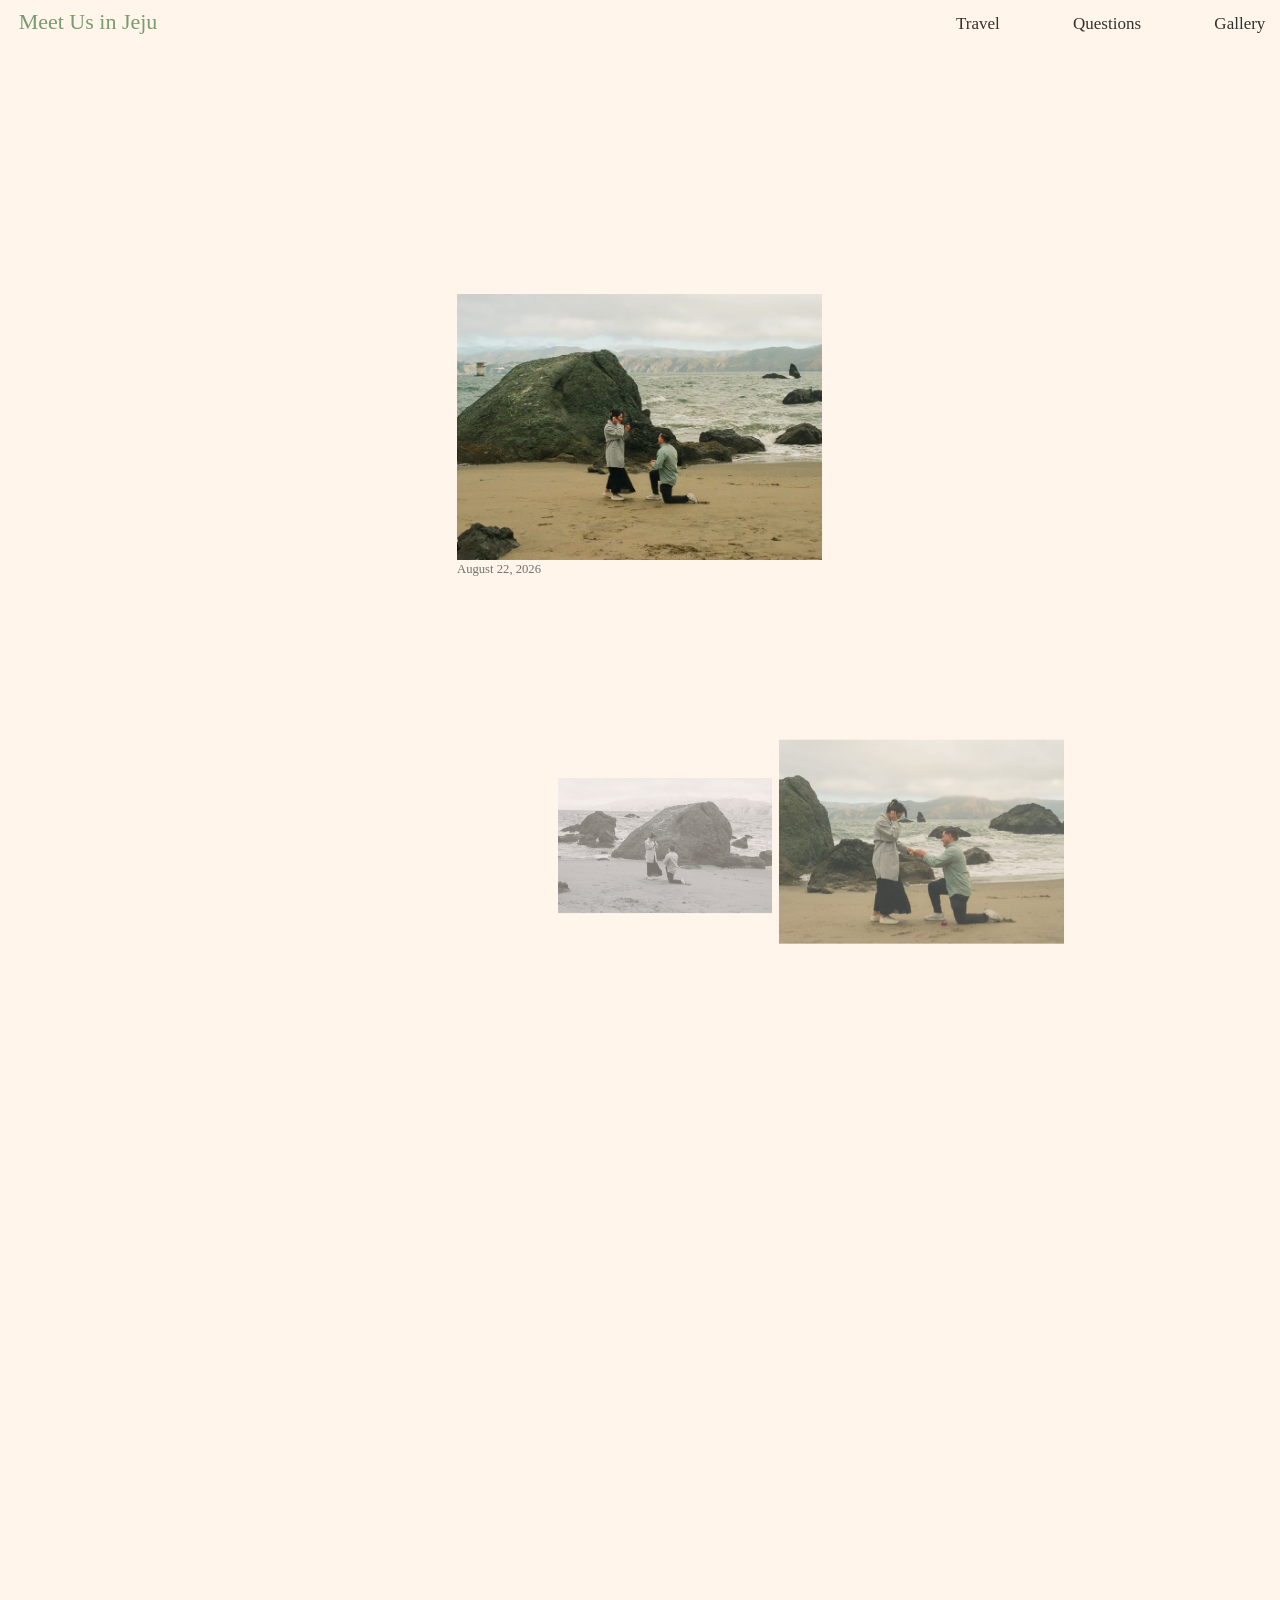
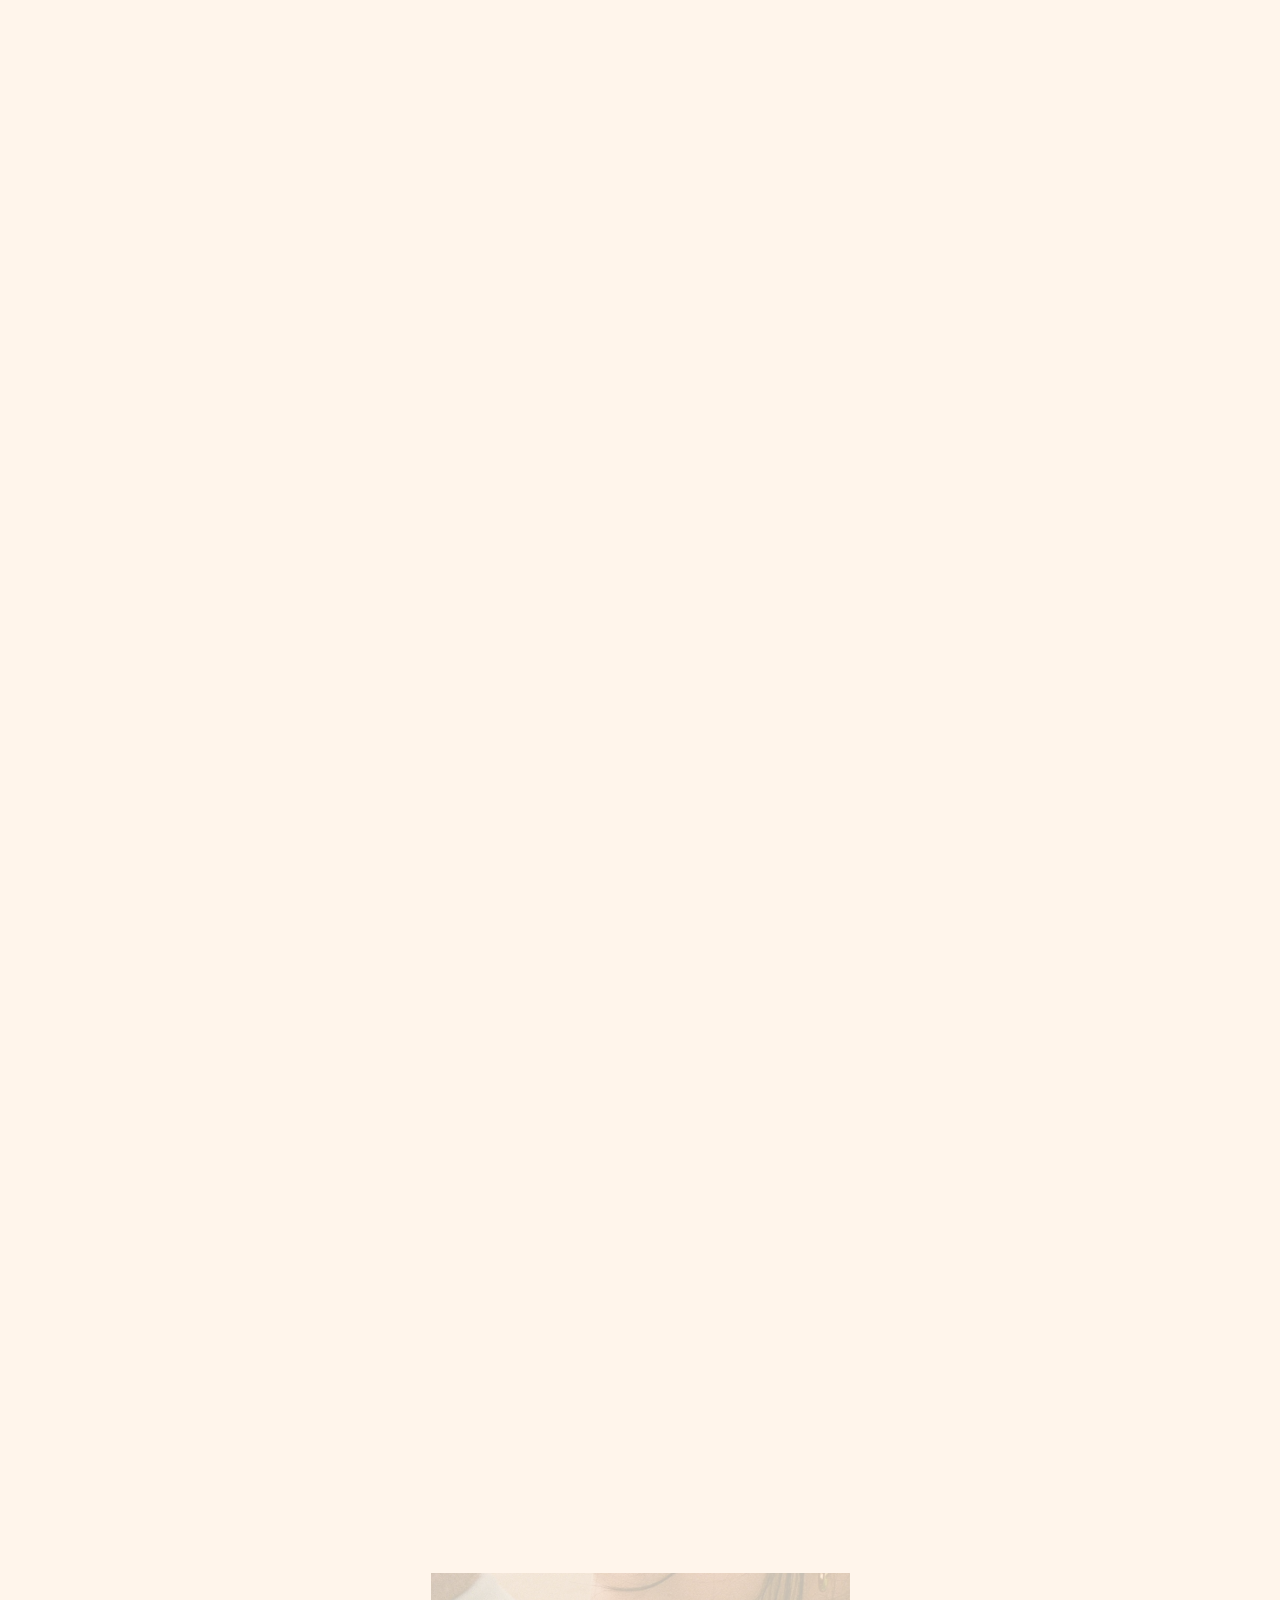
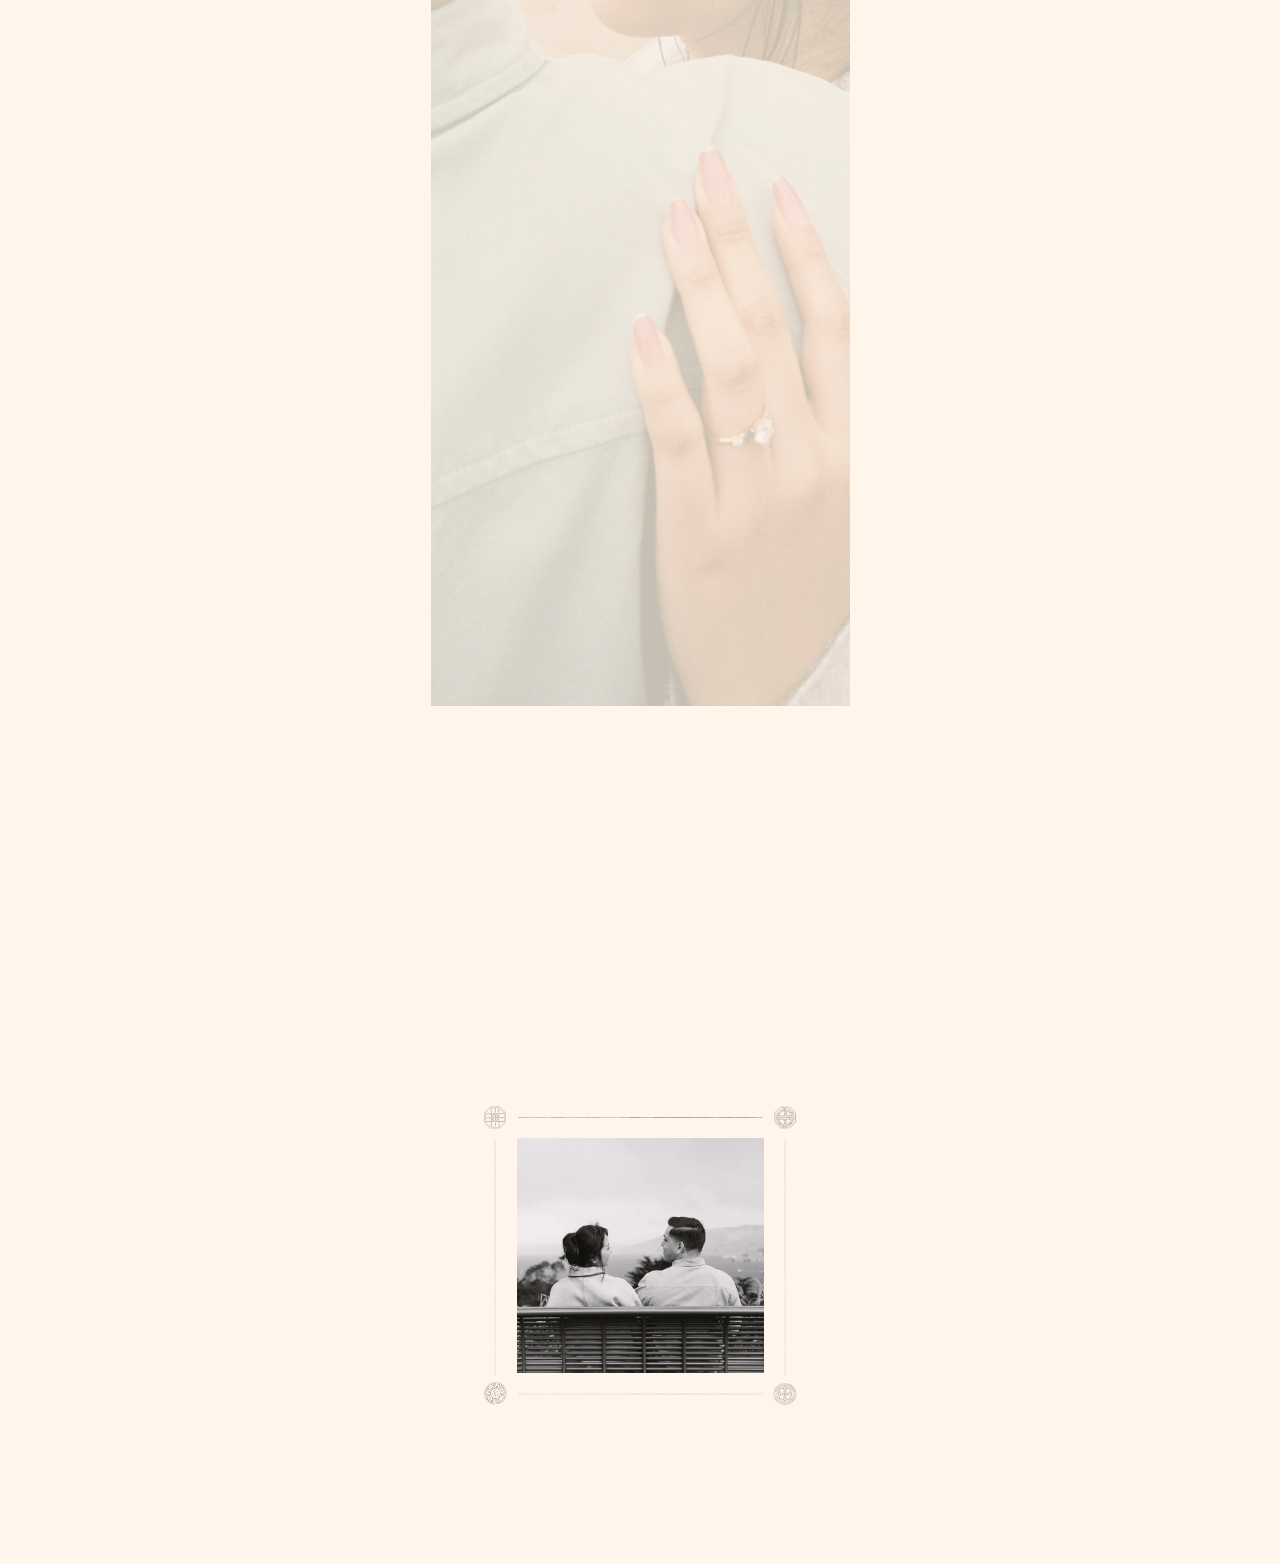
==== gallery.html @ 8a533169 "Fixes V1" ====
<!doctype html>
<html lang="en">
<head>
  <script>
    // On the live site, show clean addresses (/gallery, not /gallery.html). Links point at the
    // .html files so they also work when the site is opened locally; GitHub Pages serves
    // gallery.html at /gallery, so the clean address still works when refreshed or shared.
    if (/(^|\.)meetusinjeju\.com$/.test(location.hostname) && /\.html$/.test(location.pathname)) history.replaceState(null, "", location.pathname.replace(/(index)?\.html$/, "") + location.search + location.hash);
  </script>
  <!-- Google Tag Manager -->
  <script>(function(w,d,s,l,i){w[l]=w[l]||[];w[l].push({'gtm.start':
  new Date().getTime(),event:'gtm.js'});var f=d.getElementsByTagName(s)[0],
  j=d.createElement(s),dl=l!='dataLayer'?'&l='+l:'';j.async=true;j.src=
  'https://www.googletagmanager.com/gtm.js?id='+i+dl;f.parentNode.insertBefore(j,f);
  })(window,document,'script','dataLayer','GTM-PH9PH28T');</script>
  <!-- End Google Tag Manager -->
   <!-- Google tag (gtag.js) -->
  <script async src="https://www.googletagmanager.com/gtag/js?id=G-FG5FZVZ4KW"></script>
  <script>
    window.dataLayer = window.dataLayer || [];
    function gtag(){dataLayer.push(arguments);}
    gtag('js', new Date());

    gtag('config', 'G-FG5FZVZ4KW');
  </script>
  <meta charset="utf-8">
  <meta name="viewport" content="width=device-width, initial-scale=1, viewport-fit=cover">
  <title>Gallery · Meet Us in Jeju</title>
  <meta name="description" content="Engagement photos of Eden &amp; Luis.">
  <!-- Link previews (iMessage, KakaoTalk, WhatsApp...) show the closed card. -->
  <meta property="og:type" content="website">
  <meta property="og:site_name" content="Meet Us in Jeju">
  <meta property="og:title" content="Gallery · Meet Us in Jeju">
  <meta property="og:description" content="Engagement photos of Eden &amp; Luis.">
  <meta property="og:url" content="https://www.meetusinjeju.com/gallery">
  <meta property="og:image" content="https://www.meetusinjeju.com/assets/img/share.jpg">
  <meta property="og:image:width" content="1200">
  <meta property="og:image:height" content="630">
  <meta property="og:image:alt" content="A sage-green envelope tied with a cream ribbon and a gold knot">
  <meta name="twitter:card" content="summary_large_image">
  <link rel="icon" href="assets/img/favicon.png" type="image/png">
  <link rel="apple-touch-icon" href="assets/img/apple-touch-icon.png">
  <link rel="preconnect" href="https://use.typekit.net" crossorigin>
  <link rel="preconnect" href="https://p.typekit.net" crossorigin>
  <link rel="stylesheet" href="https://use.typekit.net/roz4huw.css">
  <link rel="stylesheet" href="css/style.css">
  <script>document.documentElement.classList.add("js");</script>
  <script src="js/main.js" defer></script>
</head>
<body class="page-gallery">
  <!-- Google Tag Manager (noscript) -->
  <noscript><iframe src="https://www.googletagmanager.com/ns.html?id=GTM-PH9PH28T"
  height="0" width="0" style="display:none;visibility:hidden"></iframe></noscript>
  <!-- End Google Tag Manager (noscript) -->
  <header class="site-header">
    <a class="site-header__logo" href="index.html">Meet Us in Jeju</a>
    <nav aria-label="Main">
      <ul class="site-nav">
        <li><a href="travel.html">Travel</a></li>
        <li><a href="questions.html">Questions</a></li>
        <li><a href="gallery.html" aria-current="page">Gallery</a></li>
      </ul>
    </nav>
  </header>

  <main>
    <h1 class="visually-hidden">Gallery</h1>
    <ul class="gallery">
      <li class="gallery__item" style="--dx:686;--dy:376;--dw:548;--mx:319;--my:255;--mw:443">
        <a class="gallery__button" href="assets/photos/engagement-58-1600.webp"><img src="assets/photos/engagement-58-800.webp" srcset="assets/photos/engagement-58-800.webp 800w, assets/photos/engagement-58-1600.webp 1600w" sizes="(max-width: 900px) 42vw, 29vw" width="800" height="583" alt="Luis on one knee proposing to Eden on the beach beside a large rock" fetchpriority="high" decoding="async"></a>
        <p class="gallery__caption">August 22, 2026</p>
      </li>
      <li class="gallery__item" style="--dx:1168;--dy:1035;--dw:427;--mx:715;--my:788;--mw:346">
        <a class="gallery__button" href="assets/photos/engagement-13-1600.webp"><img src="assets/photos/engagement-13-800.webp" srcset="assets/photos/engagement-13-800.webp 800w, assets/photos/engagement-13-1600.webp 1600w" sizes="(max-width: 900px) 33vw, 23vw" width="800" height="573" alt="Luis kneeling and holding Eden’s hands on the beach" fetchpriority="high" decoding="async"></a>
      </li>
      <li class="gallery__item" style="--dx:837;--dy:1087;--dw:321;--mx:448;--my:832;--mw:259">
        <a class="gallery__button" href="assets/photos/engagement-59-bw-1600.webp"><img src="assets/photos/engagement-59-bw-800.webp" srcset="assets/photos/engagement-59-bw-800.webp 800w, assets/photos/engagement-59-bw-1600.webp 1600w" sizes="(max-width: 900px) 24vw, 17vw" width="800" height="505" alt="A wide view of the proposal on the beach, with the rock and the bay behind" loading="lazy" decoding="async"></a>
      </li>
      <li class="gallery__item" style="--dx:322;--dy:1514;--dw:583;--mx:22;--my:1175;--mw:473">
        <a class="gallery__button" href="assets/photos/engagement-14-1600.webp"><img src="assets/photos/engagement-14-800.webp" srcset="assets/photos/engagement-14-800.webp 800w, assets/photos/engagement-14-1600.webp 1600w" sizes="(max-width: 900px) 44vw, 31vw" width="800" height="582" alt="Eden kissing Luis on the cheek on the beach" loading="lazy" decoding="async"></a>
      </li>
      <li class="gallery__item" style="--dx:377.5;--dy:2163;--dw:1165;--mx:69;--my:1700;--mw:943">
        <a class="gallery__button" href="assets/photos/engagement-03-bw-1600.webp"><img src="assets/photos/engagement-03-bw-800.webp" srcset="assets/photos/engagement-03-bw-800.webp 800w, assets/photos/engagement-03-bw-1600.webp 1600w" sizes="(max-width: 900px) 88vw, 61vw" width="800" height="438" alt="Black-and-white close-up of Eden showing the engagement ring while hugging Luis" loading="lazy" decoding="async"></a>
      </li>
      <li class="gallery__item" style="--dx:1165.5;--dy:3024;--dw:377;--mx:709;--my:2397;--mw:303">
        <a class="gallery__button" href="assets/photos/engagement-20-1600.webp"><img src="assets/photos/engagement-20-800.webp" srcset="assets/photos/engagement-20-800.webp 800w, assets/photos/engagement-20-1600.webp 1600w" sizes="(max-width: 900px) 29vw, 20vw" width="800" height="1169" alt="Eden and Luis holding hands and laughing by the bay" loading="lazy" decoding="async"></a>
      </li>
      <li class="gallery__item" style="--dx:377.5;--dy:3226;--dw:269;--mx:69;--my:2561;--mw:217">
        <a class="gallery__button" href="assets/photos/engagement-26-800.webp"><img src="assets/photos/engagement-26-800.webp" srcset="assets/photos/engagement-26-800.webp 727w" sizes="(max-width: 900px) 21vw, 15vw" width="727" height="945" alt="Close-up of Eden and Luis holding hands by the water" loading="lazy" decoding="async"></a>
      </li>
      <li class="gallery__item" style="--dx:876.5;--dy:3900;--dw:685;--mx:473;--my:3105;--mw:553">
        <a class="gallery__button" href="assets/photos/engagement-25-1600.webp"><img src="assets/photos/engagement-25-800.webp" srcset="assets/photos/engagement-25-800.webp 800w, assets/photos/engagement-25-1600.webp 1600w" sizes="(max-width: 900px) 52vw, 36vw" width="800" height="530" alt="Eden and Luis sitting on a driftwood log with the Golden Gate Bridge behind them" loading="lazy" decoding="async"></a>
      </li>
      <li class="gallery__item" style="--dx:358.5;--dy:4059;--dw:506;--mx:54;--my:3234;--mw:409">
        <a class="gallery__button" href="assets/photos/engagement-24-1600.webp"><img src="assets/photos/engagement-24-800.webp" srcset="assets/photos/engagement-24-800.webp 800w, assets/photos/engagement-24-1600.webp 1600w" sizes="(max-width: 900px) 38vw, 27vw" width="800" height="598" alt="Eden smiling at Luis in front of cypress trees and the bay" loading="lazy" decoding="async"></a>
      </li>
      <li class="gallery__item" style="--dx:628;--dy:4765;--dw:691;--mx:260;--my:3806;--mw:560">
        <a class="gallery__button" href="assets/photos/engagement-04-1600.webp"><img src="assets/photos/engagement-04-800.webp" srcset="assets/photos/engagement-04-800.webp 800w, assets/photos/engagement-04-1600.webp 1600w" sizes="(max-width: 900px) 52vw, 36vw" width="800" height="375" alt="Eden and Luis sitting across from each other at a red picnic table under a tree" loading="lazy" decoding="async"></a>
      </li>
      <li class="gallery__item" style="--dx:544;--dy:5137;--dw:442;--mx:204;--my:4107;--mw:359">
        <a class="gallery__button" href="assets/photos/engagement-05-1600.webp"><img src="assets/photos/engagement-05-800.webp" srcset="assets/photos/engagement-05-800.webp 800w, assets/photos/engagement-05-1600.webp 1600w" sizes="(max-width: 900px) 34vw, 24vw" width="800" height="946" alt="Eden and Luis standing together on steps with red railings" loading="lazy" decoding="async"></a>
      </li>
      <li class="gallery__item" style="--dx:998;--dy:5277;--dw:378;--mx:572;--my:4221;--mw:304">
        <a class="gallery__button" href="assets/photos/engagement-08-1600.webp"><img src="assets/photos/engagement-08-800.webp" srcset="assets/photos/engagement-08-800.webp 800w, assets/photos/engagement-08-1600.webp 1600w" sizes="(max-width: 900px) 29vw, 20vw" width="800" height="1000" alt="Eden and Luis facing each other on the steps beneath a red awning" loading="lazy" decoding="async"></a>
      </li>
      <li class="gallery__item" style="--dx:629;--dy:6085;--dw:985;--mx:264;--my:4874;--mw:797">
        <a class="gallery__button" href="assets/photos/engagement-67-bw-1600.webp"><img src="assets/photos/engagement-67-bw-800.webp" srcset="assets/photos/engagement-67-bw-800.webp 800w, assets/photos/engagement-67-bw-1600.webp 1600w" sizes="(max-width: 900px) 74vw, 52vw" width="800" height="331" alt="Black-and-white photo of Eden and Luis seated at a picnic table" loading="lazy" decoding="async"></a>
      </li>
      <li class="gallery__item" style="--dx:335;--dy:6834;--dw:587;--mx:23;--my:5478;--mw:476">
        <a class="gallery__button" href="assets/photos/engagement-63-1600.webp"><img src="assets/photos/engagement-63-800.webp" srcset="assets/photos/engagement-63-800.webp 800w, assets/photos/engagement-63-1600.webp 1600w" sizes="(max-width: 900px) 45vw, 31vw" width="800" height="603" alt="Eden leaning against Luis beside a patterned concrete wall" loading="lazy" decoding="async"></a>
      </li>
      <li class="gallery__item" style="--dx:798;--dy:7586;--dw:494;--mx:408;--my:6098;--mw:400">
        <a class="gallery__button" href="assets/photos/engagement-36-1600.webp"><img src="assets/photos/engagement-36-800.webp" srcset="assets/photos/engagement-36-800.webp 800w, assets/photos/engagement-36-1600.webp 1600w" sizes="(max-width: 900px) 38vw, 26vw" width="800" height="669" alt="Eden and Luis hugging, photographed from above on green turf" loading="lazy" decoding="async"></a>
      </li>
      <li class="gallery__item" style="--dx:980;--dy:8023;--dw:623;--mx:554;--my:6441;--mw:505">
        <a class="gallery__button" href="assets/photos/engagement-38-1600.webp"><img src="assets/photos/engagement-38-800.webp" srcset="assets/photos/engagement-38-800.webp 800w, assets/photos/engagement-38-1600.webp 1600w" sizes="(max-width: 900px) 47vw, 33vw" width="800" height="601" alt="Eden and Luis cheek to cheek, smiling up at the camera" loading="lazy" decoding="async"></a>
      </li>
      <li class="gallery__item" style="--dx:317;--dy:8404;--dw:424;--mx:21;--my:6749;--mw:343">
        <a class="gallery__button" href="assets/photos/engagement-53-1600.webp"><img src="assets/photos/engagement-53-800.webp" srcset="assets/photos/engagement-53-800.webp 800w, assets/photos/engagement-53-1600.webp 1600w" sizes="(max-width: 900px) 32vw, 23vw" width="800" height="1147" alt="Eden kissing Luis on the cheek as they hug on green turf" loading="lazy" decoding="async"></a>
      </li>
      <li class="gallery__item" style="--dx:646;--dy:9521;--dw:628;--mx:286;--my:7653;--mw:508">
        <a class="gallery__button" href="assets/photos/engagement-32-800.webp"><img src="assets/photos/engagement-32-800.webp" srcset="assets/photos/engagement-32-800.webp 774w" sizes="(max-width: 900px) 48vw, 33vw" width="774" height="1355" alt="Close-up of Eden’s hand and engagement ring resting on Luis’s shoulder" loading="lazy" decoding="async"></a>
      </li>
      <li class="gallery__item gallery__frame" style="--dx:721.5;--dy:11191;--dw:477;--mx:347;--my:9004;--mw:387">
        <a class="gallery__button" href="assets/photos/engagement-01-bw-1600.webp"><img src="assets/photos/engagement-01-bw-800.webp" srcset="assets/photos/engagement-01-bw-800.webp 800w, assets/photos/engagement-01-bw-1600.webp 1600w" sizes="(max-width: 900px) 36vw, 25vw" width="800" height="762" alt="Black-and-white photo of Eden and Luis sitting on a bench, looking out over the hills" loading="lazy" decoding="async"></a>
        <img class="frame__rule frame__rule--top" src="assets/img/line-break.webp" alt="">
        <img class="frame__rule frame__rule--bottom" src="assets/img/line-break.webp" alt="">
        <img class="frame__rule frame__rule--left" src="assets/img/line-break-vertical.webp" alt="">
        <img class="frame__rule frame__rule--right" src="assets/img/line-break-vertical.webp" alt="">
        <img class="frame__corner frame__corner--tl" src="assets/img/symbol-1.webp" width="217" height="208" alt="">
        <img class="frame__corner frame__corner--tr" src="assets/img/symbol-3.webp" width="217" height="208" alt="">
        <img class="frame__corner frame__corner--bl" src="assets/img/symbol-4.webp" width="217" height="208" alt="">
        <img class="frame__corner frame__corner--br" src="assets/img/symbol-2.webp" width="217" height="208" alt="">
      </li>
    </ul>
  </main>

  <dialog class="lightbox" aria-label="Photo viewer">
    <img class="lightbox__image" src="" alt="">
    <button class="lightbox__button lightbox__close" type="button">Close</button>
    <button class="lightbox__button lightbox__prev" type="button" aria-label="Previous photo">‹</button>
    <button class="lightbox__button lightbox__next" type="button" aria-label="Next photo">›</button>
  </dialog>
</body>
</html>
---- css/style.css ----
/* Meet Us in Jeju
 *
 * Measurements come straight from the design export (Exports/Meet Us in Jeju.pdf).
 * Desktop pages are drawn on a 1920px artboard with a 1700px sheet of paper;
 * mobile pages on a 1080px artboard with a 1034px sheet. Inside the paper,
 * `--u` is one artboard pixel, so `calc(775 * var(--u))` reads as "775px in the
 * mockup" and the whole sheet scales with the window. Text sizes take a max()
 * with a readable floor so small screens never shrink type below legibility.
 */

:root {
  --ink: #707070;
  --ink-strong: #33312f;
  --sage: #789b70;
  --page: #ffffff;
  --gallery-bg: #fff5eb;
  --intro-bg: #fafafa;
  --intro-table: #d1c4a7;

  --serif: "cormorant-garamond", "Cormorant Garamond", Garamond, "Times New Roman", serif;
  --sans: "montserrat", "Montserrat", "Helvetica Neue", Arial, sans-serif;
  --display: "hoefler-text", "Hoefler Text", "cormorant-garamond", Garamond, serif;

  /* The mockup sets body copy in Cormorant SemiBold, but the Typekit kit only has
   * 400 and 700; a hairline stroke on 400 lands close to SemiBold. */
  --serif-body-weight: 400;
  --serif-semibold-stroke: 0.018em;

  /* One artboard pixel, for things that live outside the paper (header, gallery). */
  --vu: calc(100vw / 1920);
}

*,
*::before,
*::after {
  box-sizing: border-box;
}

html {
  -webkit-text-size-adjust: 100%;
  text-size-adjust: 100%;
}

@media (prefers-reduced-motion: no-preference) {
  html {
    scroll-behavior: smooth;
  }
}

body {
  margin: 0;
  background: var(--page);
  color: var(--ink);
  font-family: var(--sans);
  font-size: 16px;
  line-height: 1.6;
  -webkit-font-smoothing: antialiased;
  -moz-osx-font-smoothing: grayscale;
}

img,
video {
  display: block;
  max-width: 100%;
  height: auto;
}

p,
h1,
h2,
h3,
dl,
dd,
figure {
  margin: 0;
}

h1,
h2,
h3 {
  font-size: inherit;
  font-weight: inherit;
}

a {
  color: inherit;
}

a:focus-visible,
button:focus-visible {
  outline: 2px solid var(--sage);
  outline-offset: 4px;
}

.visually-hidden {
  position: absolute;
  width: 1px;
  height: 1px;
  margin: -1px;
  padding: 0;
  overflow: hidden;
  clip: rect(0 0 0 0);
  white-space: nowrap;
  border: 0;
}

/* Cormorant Garamond for the display and letter copy. */
.serif,
.site-header,
.letter,
.paper__note,
.lede,
.faq__question,
.faq__contact-heading,
.gallery__caption,
.back-link,
.envelope__hint {
  font-family: var(--serif);
}

/* The mockup joins "Th" with Cormorant's discretionary ligature; turning dlig on
 * everywhere would also join st and ct, so it's applied to just those letters. */
.lig-th {
  font-variant-ligatures: discretionary-ligatures;
}

.letter,
.paper__note,
.lede,
.faq__contact-heading {
  -webkit-text-stroke: var(--serif-semibold-stroke) currentColor;
}

/* ---------- Header ---------- */

/* The header stays pinned so the nav is always in reach. It's fully transparent:
 * the page scrolls up behind it with nothing in between. */
.site-header {
  position: sticky;
  top: 0;
  z-index: 10;
  display: flex;
  flex-wrap: wrap;
  align-items: baseline;
  justify-content: space-between;
  gap: 0.25rem 1rem;
  padding: calc(env(safe-area-inset-top, 0px) + 14 * var(--vu)) calc(22 * var(--vu)) calc(10 * var(--vu)) calc(28 * var(--vu));
}

.site-header__logo {
  color: var(--sage);
  font-size: clamp(22px, calc(32 * var(--vu)), 32px);
  line-height: 1.2;
  text-decoration: none;
}

.site-nav {
  display: flex;
  gap: clamp(24px, calc(110 * var(--vu)), 110px);
  margin: 0;
  padding: 0;
  list-style: none;
}

.site-nav a {
  color: var(--ink-strong);
  font-size: clamp(17px, calc(25 * var(--vu)), 25px);
  line-height: 1.2;
  text-decoration: none;
  text-underline-offset: 0.2em;
  text-decoration-thickness: 1px;
}

/* The current page's link (aria-current) isn't marked; only hover underlines. */
.site-nav a:hover {
  text-decoration-line: underline;
}

/* ---------- Reveals ----------
 * Each `.reveal` block of text or art fades in with a short rise the first time
 * it scrolls into view. js/main.js adds `.is-revealed` and staggers blocks that
 * arrive together with --reveal-delay. */

@media (prefers-reduced-motion: no-preference) {
  .js .reveal {
    --reveal-ease: cubic-bezier(0.4, 0, 0.4, 1);
    opacity: 0;
    translate: 0 14px;
    transition: opacity 1s var(--reveal-ease), translate 1s var(--reveal-ease);
    transition-delay: var(--reveal-delay, 0s);
    /* If main.js never runs, show the page after a beat instead of leaving it blank. */
    animation: reveal-failsafe 1s var(--reveal-ease) 4s forwards;
  }

  .has-reveals .reveal {
    animation: none;
  }

  .js .reveal.is-revealed {
    opacity: 1;
    translate: none;
  }
}

@keyframes reveal-failsafe {
  to {
    opacity: 1;
    translate: none;
  }
}

/* ---------- Paper ---------- */

.paper {
  --pw: min(88.54vw, 1700px);
  --u: calc(var(--pw) / 1700);
  position: relative;
  isolation: isolate;
  width: var(--pw);
  margin: calc(38 * var(--vu)) auto calc(60 * var(--vu));
}

/* The torn sheet is 9-sliced so its edges stay crisp however tall the content runs.
 * The slices are 6% / 3% / 5% of the image width, in source pixels of the
 * 2600px-wide desktop sheets (1200px-wide on mobile, below). */
.paper::before {
  content: "";
  position: absolute;
  inset: 0;
  z-index: -1;
  border-style: solid;
  border-width: calc(var(--pw) * 0.06) calc(var(--pw) * 0.03) calc(var(--pw) * 0.05);
  border-image-slice: 156 78 130 fill;
  border-image-repeat: stretch;
}

.paper--letter::before {
  border-image-source: url("../assets/img/paper-short.webp");
}

.paper--travel::before {
  border-image-source: url("../assets/img/paper-long.webp");
}

.paper--howto::before {
  border-image-source: url("../assets/img/paper-med.webp");
}

.paper__note {
  margin: calc(181 * var(--u)) calc(52 * var(--u)) 0 0;
  font-size: max(15px, calc(20 * var(--u)));
  font-weight: var(--serif-body-weight);
  line-height: 1.3;
  text-align: right;
}

.divider {
  width: calc(1242 * var(--u));
  max-width: none;
  margin-inline: auto;
}

/* ---------- Home ---------- */

.home {
  padding: calc(280 * var(--u)) 0 calc(75 * var(--u));
}

.letter {
  position: relative;
  font-size: max(16px, calc(20 * var(--u)));
  font-weight: var(--serif-body-weight);
  line-height: 1.5;
}

/* js/main.js fades the letter out as it scrolls away. */
.has-scroll-fades .letter {
  will-change: opacity;
}

.letter__bouquet {
  position: absolute;
  top: 0;
  left: calc(285 * var(--u));
  width: calc(430 * var(--u));
}

.letter__verse {
  margin-left: calc(775 * var(--u));
}

.letter__verse:first-of-type {
  padding-top: calc(138 * var(--u));
}

.letter__verse + .letter__verse {
  margin-top: 3em;
}

.letter__verse--second,
.letter__signature {
  margin-left: calc(1039 * var(--u));
}

.letter__verse.letter__verse--second {
  margin-top: 0.35em;
}

.letter__verse--second + .letter__verse--second {
  margin-top: 1.5em;
}

.letter__signature {
  margin-top: 5.4em;
  color: var(--sage);
  font-style: italic;
}

.home .divider--ornament {
  margin-top: calc(203 * var(--u));
}

.details {
  position: relative;
  margin-top: calc(76 * var(--u));
  padding-left: calc(362 * var(--u));
  min-height: calc(272 * var(--u));
}

.details__list {
  display: grid;
  grid-template-columns: minmax(calc(160 * var(--u)), max-content) 1fr;
  align-items: baseline;
  row-gap: calc(40 * var(--u));
}

.details__list dt {
  padding-right: 0.75em;
  font-family: var(--serif);
  font-size: max(19px, calc(27 * var(--u)));
  font-weight: 700;
  line-height: 1.2;
}

.details__list dd {
  font-size: max(14px, calc(20 * var(--u)));
  line-height: 1.6;
}

.details__address {
  margin: 2.2em 0 0 -0.35em;
  font-style: italic;
  line-height: 1.5;
}

.details__illustration {
  position: absolute;
  top: calc(-10 * var(--u));
  left: calc(908 * var(--u));
  width: calc(453 * var(--u));
}

.home .divider--plain {
  margin-top: calc(94 * var(--u));
}

/* ---------- Travel & How to ---------- */

.guide {
  padding: calc(135 * var(--u)) calc(92 * var(--u)) calc(70 * var(--u)) calc(121 * var(--u));
  font-size: max(14px, calc(20 * var(--u)));
  line-height: 1.75;
}

.guide__title {
  font-family: var(--display);
  font-size: max(44px, calc(73 * var(--u)));
  font-style: italic;
  font-weight: 400;
  line-height: 1.1;
}

.lede {
  margin-top: calc(8 * var(--u));
  margin-right: calc(-40 * var(--u));
  font-size: max(18px, calc(26 * var(--u)));
  font-weight: var(--serif-body-weight);
  line-height: 1.38;
}

.lede a {
  display: inline-block;
  text-underline-offset: 0.15em;
  text-decoration-thickness: 1px;
}

.guide__row {
  display: grid;
  grid-template-columns: calc(632 * var(--u)) 1fr;
  margin-top: calc(88 * var(--u));
}

.guide__row + .guide__row {
  margin-top: calc(120 * var(--u));
}

.guide__label {
  padding-right: 1em;
  font-weight: 700;
}

.guide__label a,
.link-list a,
.guide__body a {
  color: var(--sage);
  font-weight: 700;
  text-underline-offset: 0.18em;
  text-decoration-thickness: 1px;
}

.guide__recommended {
  display: block;
  color: var(--sage);
}

.guide__body > * + * {
  margin-top: 1.5em;
}

.guide__body ol {
  margin-bottom: 0;
  padding: 0;
  list-style-position: inside;
}

.guide__body > ol {
  margin-top: 0;
}

.guide__body a.tint-link {
  font-weight: 400;
  text-decoration: none;
}

.guide__body a.tint-link:hover {
  text-decoration: underline;
}

.flow {
  display: grid;
  grid-template-columns: calc(317 * var(--u)) calc(303 * var(--u)) 1fr;
  margin-top: calc(72 * var(--u));
  color: var(--sage);
  font-weight: 700;
}

.link-list {
  display: grid;
  grid-template-columns: calc(341 * var(--u)) calc(287 * var(--u)) 1fr;
  gap: calc(12 * var(--u)) 0;
  margin: calc(70 * var(--u)) calc(-60 * var(--u)) 0 0;
  padding: 0;
  list-style: none;
  line-height: 1.5;
}

.guide__divider {
  width: calc(1622 * var(--u));
  max-width: none;
  margin: calc(68 * var(--u)) 0 calc(74 * var(--u)) calc(-80 * var(--u));
}

.guide .paper__note {
  margin: calc(280 * var(--u)) calc(-40 * var(--u)) 0 0;
}

.facts {
  display: grid;
  grid-template-columns: calc(317 * var(--u)) 1fr;
  margin-top: calc(72 * var(--u));
}

.facts dt {
  font-weight: 700;
}

.facts dd {
  margin-top: 1.75em;
  padding-right: 1em;
}

.guide__body a.ticket-link {
  display: inline-block;
  color: var(--ink);
  margin-top: 1.5em;
  font-weight: 700;
  text-underline-offset: 0.18em;
  text-decoration-thickness: 1px;
}

.back-link {
  display: inline-block;
  margin: 0 0 calc(40 * var(--vu)) calc(28 * var(--vu));
  color: var(--sage);
  font-size: clamp(22px, calc(32 * var(--vu)), 32px);
  text-decoration: none;
}

.back-link:hover {
  text-decoration: underline;
  text-underline-offset: 0.2em;
  text-decoration-thickness: 1px;
}

/* ---------- Questions ---------- */

.faq {
  padding: calc(262 * var(--u)) calc(60 * var(--u)) calc(287 * var(--u)) calc(187 * var(--u));
  font-size: max(14px, calc(20 * var(--u)));
  line-height: 1.75;
}

.faq__row {
  display: grid;
  align-items: start;
  column-gap: 1.5em;
}

.faq__row--top {
  grid-template-columns: calc(416 * var(--u) - 1.5em) calc(645 * var(--u) - 1.5em) 1fr;
}

.faq__row--middle {
  grid-template-columns: calc(733 * var(--u) - 1.5em) 1fr;
  margin-top: calc(170 * var(--u));
}

.faq__item--plus-one {
  margin-top: calc(88 * var(--u));
}

.faq__item--wear {
  margin-top: calc(280 * var(--u));
}

.faq__question {
  font-size: max(19px, calc(26 * var(--u)));
  font-weight: 700;
  line-height: 1.17;
}

.faq__answer {
  margin-top: calc(46 * var(--u));
}


.faq__closing {
  display: grid;
  grid-template-columns: calc(509 * var(--u)) 1fr;
  column-gap: calc(41 * var(--u));
  align-items: start;
  margin: calc(292 * var(--u)) 0 0 calc(45 * var(--u));
}

.faq__pets {
  width: 100%;
  -webkit-mask-image: linear-gradient(to right, transparent, #000 3%, #000 97%, transparent),
    linear-gradient(to bottom, transparent, #000 3%, #000 97%, transparent);
  -webkit-mask-composite: source-in;
  mask-image: linear-gradient(to right, transparent, #000 3%, #000 97%, transparent),
    linear-gradient(to bottom, transparent, #000 3%, #000 97%, transparent);
  mask-composite: intersect;
}

.faq__contact {
  margin-top: calc(240 * var(--u));
}

.faq__contact-heading {
  font-size: max(20px, calc(30 * var(--u)));
  font-weight: var(--serif-body-weight);
  line-height: 1.25;
}

/* A line break only the mobile layout takes (see .br-desktop for the reverse). */
.br-mobile {
  display: none;
}

.faq__phones {
  margin: calc(56 * var(--u)) 0 0;
  padding: 0;
  list-style: none;
}

.faq__phones a {
  text-decoration: none;
}

.faq__phones a:hover {
  text-decoration: underline;
}

/* ---------- Gallery ---------- */

.page-gallery {
  background: var(--gallery-bg);
}

/* Photos are placed where the mockup scatters them, as percentages of the
 * artboard, so the composition scales with the window. Each item carries its
 * desktop (--dx/--dy/--dw) and mobile (--mx/--my/--mw) artboard coordinates.
 * The photos and groups that sit in the middle are centered exactly on the
 * artboard (the desktop mockup had them ~40px left of center). */
.gallery {
  --gw: 1920;
  --gh: 11880;
  position: relative;
  aspect-ratio: var(--gw) / var(--gh);
  margin: 0;
  padding: 0;
  list-style: none;
}

.gallery__item {
  --x: var(--dx);
  --y: var(--dy);
  --w: var(--dw);
  position: absolute;
  left: calc(var(--x) / var(--gw) * 100%);
  top: calc(var(--y) / var(--gh) * 100%);
  width: calc(var(--w) / var(--gw) * 100%);
}

.gallery__button {
  display: block;
  width: 100%;
  padding: 0;
  border: 0;
  background: none;
  cursor: zoom-in;
}

.gallery__button img {
  width: 100%;
}

.gallery__caption {
  margin-top: 0.15em;
  font-size: clamp(11px, calc(19 * var(--vu)), 19px);
  font-weight: 400;
  line-height: 1.2;
}

/* The last photo sits in a frame of rules with a carved symbol at each corner. */
.gallery__frame {
  aspect-ratio: 477 / 455;
}

.gallery__frame > * {
  position: absolute;
}

.gallery__frame .gallery__button {
  left: 11.32%;
  top: 11.21%;
  width: 77.57%;
}

.gallery__frame .gallery__button img {
  aspect-ratio: 370 / 353;
  object-fit: cover;
}

.frame__corner {
  width: 8.8%;
}

.frame__corner--tl { left: 0; top: 0; }
.frame__corner--tr { left: 91.2%; top: 0; }
.frame__corner--bl { left: 0; top: 91%; }
.frame__corner--br { left: 91.2%; top: 91.2%; }

.frame__rule {
  left: 10.27%;
  width: 79.45%;
  height: 7.47%;
}

.frame__rule--top { top: 0.66%; }
.frame__rule--bottom { top: 91.87%; }

.frame__rule--left,
.frame__rule--right {
  top: 10.33%;
  width: 7.13%;
  height: 80.66%;
}

.frame__rule--left { left: 0.84%; }
.frame__rule--right { left: 92.03%; }

.frame__rule,
.frame__rule--left,
.frame__rule--right {
  object-fit: fill;
}

/* js/main.js sets each photo's opacity and drift from its scroll position; the
 * short transition smooths the steps a mouse wheel scrolls in. */
.has-scroll-fades .gallery__item {
  transition: opacity 0.2s linear, transform 0.2s linear;
  will-change: opacity, transform;
}

.lightbox {
  width: 100vw;
  max-width: 100vw;
  height: 100vh;
  max-height: 100vh;
  height: 100dvh;
  max-height: 100dvh;
  margin: 0;
  padding: 0;
  border: 0;
  background: rgba(255, 245, 235, 0.97);
}

html:has(.lightbox[open]) {
  overflow: hidden;
}

.lightbox::backdrop {
  background: rgba(255, 245, 235, 0.6);
}

.lightbox[open] {
  display: flex;
  align-items: center;
  justify-content: center;
}

.lightbox__image {
  max-width: min(92vw, 1600px);
  max-height: 86vh;
  max-height: 86dvh;
  width: auto;
  height: auto;
  object-fit: contain;
}

.lightbox__button {
  position: absolute;
  padding: 0.5rem 0.9rem;
  border: 0;
  background: none;
  color: var(--ink-strong);
  font-family: var(--serif);
  font-size: 28px;
  line-height: 1;
  cursor: pointer;
}

.lightbox__button:hover {
  color: var(--sage);
}

.lightbox__close {
  top: calc(env(safe-area-inset-top, 0px) + 0.75rem);
  right: 0.75rem;
  font-size: 22px;
}

.lightbox__prev,
.lightbox__next {
  top: 50%;
  transform: translateY(-50%);
  font-size: 40px;
}

.lightbox__prev { left: 0.5rem; }
.lightbox__next { right: 0.5rem; }

/* ---------- Intro envelope ---------- */

.page-intro {
  min-height: 100vh;
  min-height: 100dvh;
  overflow: hidden;
  background: var(--intro-bg);
}

/* The clip and the hint stack in a column: the 16:9 stage is as large as fits
 * above a band reserved for the hint, so the hint never lands on the opened
 * envelope's lower flap. */
.envelope {
  --hint-band: clamp(56px, 9vh, 100px);
  position: fixed;
  inset: 0;
  display: flex;
  flex-direction: column;
  align-items: center;
  justify-content: center;
  transition: opacity 0.9s ease;
}

.envelope.is-leaving {
  opacity: 0;
}

.envelope__stage {
  position: relative;
  flex-shrink: 0;
  width: min(100vw, calc((100vh - var(--hint-band)) * 16 / 9));
  width: min(100vw, calc((100dvh - var(--hint-band)) * 16 / 9));
  aspect-ratio: 16 / 9;
  padding: 0;
  border: 0;
  background: none;
  cursor: pointer;
  /* Feather the clip's edges into the page so the frame doesn't read as a box. */
  -webkit-mask-image: linear-gradient(to right, transparent, #000 6%, #000 94%, transparent),
    linear-gradient(to bottom, transparent, #000 6%, #000 94%, transparent);
  -webkit-mask-composite: source-in;
  mask-image: linear-gradient(to right, transparent, #000 6%, #000 94%, transparent),
    linear-gradient(to bottom, transparent, #000 6%, #000 94%, transparent);
  mask-composite: intersect;
}

/* The feathered mask would hide an outline, so keyboard focus shows on the hint. */
.envelope__stage:focus-visible {
  outline: none;
}

.envelope__stage:focus-visible ~ .envelope__hint {
  text-decoration: underline;
  text-underline-offset: 0.25em;
  text-decoration-thickness: 1px;
  animation: none;
}

.envelope__media {
  position: absolute;
  inset: 0;
  width: 100%;
  height: 100%;
  object-fit: cover;
  transition: opacity 0.8s ease;
}

.envelope__open-image {
  opacity: 0;
}

.envelope.is-open-still .envelope__open-image {
  opacity: 1;
}

.envelope__hint {
  display: flex;
  align-items: center;
  height: var(--hint-band);
  color: var(--ink);
  font-size: clamp(18px, calc(26 * var(--vu)), 26px);
  font-style: italic;
  letter-spacing: 0.02em;
  white-space: nowrap;
  pointer-events: none;
  transition: opacity 0.6s ease;
  animation: hint-breathe 3.2s ease-in-out infinite;
}

.envelope.is-playing .envelope__hint {
  opacity: 0;
  animation: none;
}

.envelope__enter {
  pointer-events: auto;
  color: inherit;
  text-decoration: none;
}

@keyframes hint-breathe {
  0%, 100% { opacity: 0.55; }
  50% { opacity: 1; }
}

@media (prefers-reduced-motion: reduce) {
  .envelope__hint {
    animation: none;
  }
}

/* A 16:9 clip can't cover a tall screen without cropping the envelope, so
 * portrait screens letterbox it on the tan "table" from the mobile mockup. */
@media (max-aspect-ratio: 4/3) {
  .page-intro {
    background: var(--intro-table);
  }

  .envelope__stage {
    width: 94.8vw;
    -webkit-mask-image: none;
    mask-image: none;
  }

  .envelope__hint {
    margin-bottom: calc(-1 * var(--hint-band));
    color: var(--ink-strong);
  }
}

/* ---------- Mobile & tablet portrait (1080px artboard) ---------- */

@media (max-width: 900px) {
  :root {
    --vu: calc(100vw / 1080);
  }

  .site-header {
    flex-wrap: nowrap;
    padding: 12px max(8px, calc(23 * var(--vu))) 10px;
  }

  .site-header__logo {
    flex-shrink: 0;
    font-size: clamp(17px, 4.6vw, 22px);
  }

  .site-nav {
    gap: clamp(10px, 4.2vw, 24px);
  }

  .site-nav a {
    font-size: clamp(13px, 3.6vw, 16px);
  }

  .paper {
    --pw: 95.74vw;
    --u: calc(var(--pw) / 1034);
    margin-top: 8px;
  }

  .paper::before {
    border-image-slice: 72 36 60 fill;
  }

  .paper--letter::before {
    border-image-source: url("../assets/img/paper-letter-mobile.webp");
  }

  .paper--travel::before {
    border-image-source: url("../assets/img/paper-long-mobile.webp");
  }

  .paper--howto::before {
    border-image-source: url("../assets/img/paper-long-mobile-howto.webp");
  }

  .paper__note {
    margin: calc(60 * var(--u)) calc(43 * var(--u)) 0 calc(60 * var(--u));
    font-size: 12px;
  }

  /* Home */

  .home {
    padding: calc(210 * var(--u)) 0 calc(60 * var(--u));
  }

  .letter {
    font-size: clamp(14px, 3.9vw, 17px);
  }

  .letter__verse {
    margin-left: calc(150 * var(--u));
  }

  .letter__verse:first-of-type {
    padding-top: 0;
  }

  .letter__bouquet {
    position: relative;
    left: auto;
    width: calc(430 * var(--u));
    margin: calc(-60 * var(--u)) 0 0 calc(462 * var(--u));
  }

  .letter__verse--second,
  .letter__signature {
    margin-left: calc(300 * var(--u));
  }

  .letter__bouquet + .letter__verse--second {
    margin-top: calc(60 * var(--u));
  }

  .home .divider--ornament {
    width: calc(980 * var(--u));
    margin-top: calc(200 * var(--u));
  }

  .details {
    margin-top: calc(120 * var(--u));
    padding: 0 calc(40 * var(--u)) 0 calc(110 * var(--u));
    min-height: 0;
  }

  .details__list {
    grid-template-columns: max-content 1fr;
    row-gap: calc(70 * var(--u));
  }

  .details__list dt {
    font-size: 16px;
  }

  .details__list dd {
    font-size: 12px;
  }

  .details__illustration {
    position: static;
    width: calc(453 * var(--u));
    margin: calc(100 * var(--u)) auto 0 calc(291 * var(--u));
  }

  .home .divider--plain {
    width: calc(1012 * var(--u));
    margin-top: calc(84 * var(--u));
  }

  /* Travel & How to */

  /* Equal side margins: nothing reaches into the right padding on mobile. */
  .guide {
    padding: calc(80 * var(--u)) calc(64 * var(--u)) calc(60 * var(--u));
    font-size: 12px;
  }

  .guide__title {
    font-size: clamp(28px, 8.4vw, 38px);
  }

  .lede {
    margin-top: 6px;
    margin-right: 0;
    font-size: 14px;
  }

  .guide__row,
  .guide__row + .guide__row {
    display: block;
    margin-top: calc(110 * var(--u));
  }

  .guide__row:first-of-type {
    margin-top: calc(90 * var(--u));
  }

  .guide__label {
    margin-bottom: 1.1em;
    padding-right: 0;
  }

  .flow {
    grid-template-columns: repeat(3, auto);
    justify-content: space-between;
    margin-top: 1.6em;
  }

  /* Two even columns, so the longer place names fit on a line. The top margin
   * is the label's 1.1em gap plus the difference in half-leading between the
   * paragraph (1.75) and the list (1.5), so label-to-text and text-to-links read
   * as the same space. */
  .link-list {
    grid-template-columns: repeat(2, 1fr);
    gap: 1.1em 1.5em;
    margin: 1.225em 0 0;
  }

  .guide__divider {
    width: calc(998 * var(--u));
    margin: calc(110 * var(--u)) 0 calc(80 * var(--u)) calc(-46 * var(--u)); /* centered on the sheet */
  }

  .guide .paper__note {
    margin: calc(160 * var(--u)) 0 0;
  }

  .facts {
    grid-template-columns: 1fr 1fr;
    margin-top: 1.6em;
  }

  .facts dd {
    margin-top: 0.6em;
  }

  .back-link {
    margin: 0 0 32px max(8px, calc(23 * var(--vu)));
    font-size: 18px;
  }

  /* Questions */

  .faq {
    padding: calc(200 * var(--u)) calc(60 * var(--u)) calc(160 * var(--u)) 0;
    font-size: 12px;
  }

  .faq__row,
  .faq__row--top,
  .faq__row--middle {
    display: block;
    margin-top: 0;
  }

  .faq__item {
    margin-left: calc(110 * var(--u));
  }

  .faq__item + .faq__item,
  .faq__row + .faq__row .faq__item:first-child {
    margin-top: calc(150 * var(--u));
  }

  .faq__item--plus-one {
    margin-top: 0;
  }

  .faq__item--wear,
  .faq__item--indoors {
    margin-left: calc(210 * var(--u));
  }

  .faq__item--reception {
    margin-left: calc(160 * var(--u));
  }

  .faq__item--registry {
    margin-left: calc(290 * var(--u));
  }

  .faq__question {
    font-size: 16px;
  }

  /* Desktop answers keep the mockup's exact line breaks; mobile wraps naturally. */
  .br-desktop {
    display: none;
  }

  .br-mobile {
    display: inline;
  }

  .faq__answer {
    margin-top: 0.7em;
    max-width: 24em;
  }

  .faq__closing {
    display: block;
    margin: calc(200 * var(--u)) 0 0;
  }

  .faq__pets {
    width: calc(509 * var(--u));
    margin-left: calc(263 * var(--u));
  }

  .faq__contact {
    margin: calc(70 * var(--u)) 0 0 calc(300 * var(--u));
  }

  .faq__contact-heading {
    font-size: 16px;
    font-weight: 700;
  }

  /* The phone numbers line up under the heading's left edge. */
  .faq__phones {
    margin-top: 1em;
  }

  /* Gallery */

  .gallery {
    --gw: 1080;
    --gh: 9520;
  }

  .gallery__item {
    --x: var(--mx);
    --y: var(--my);
    --w: var(--mw);
  }

  .gallery__caption {
    font-size: 12px;
  }
}
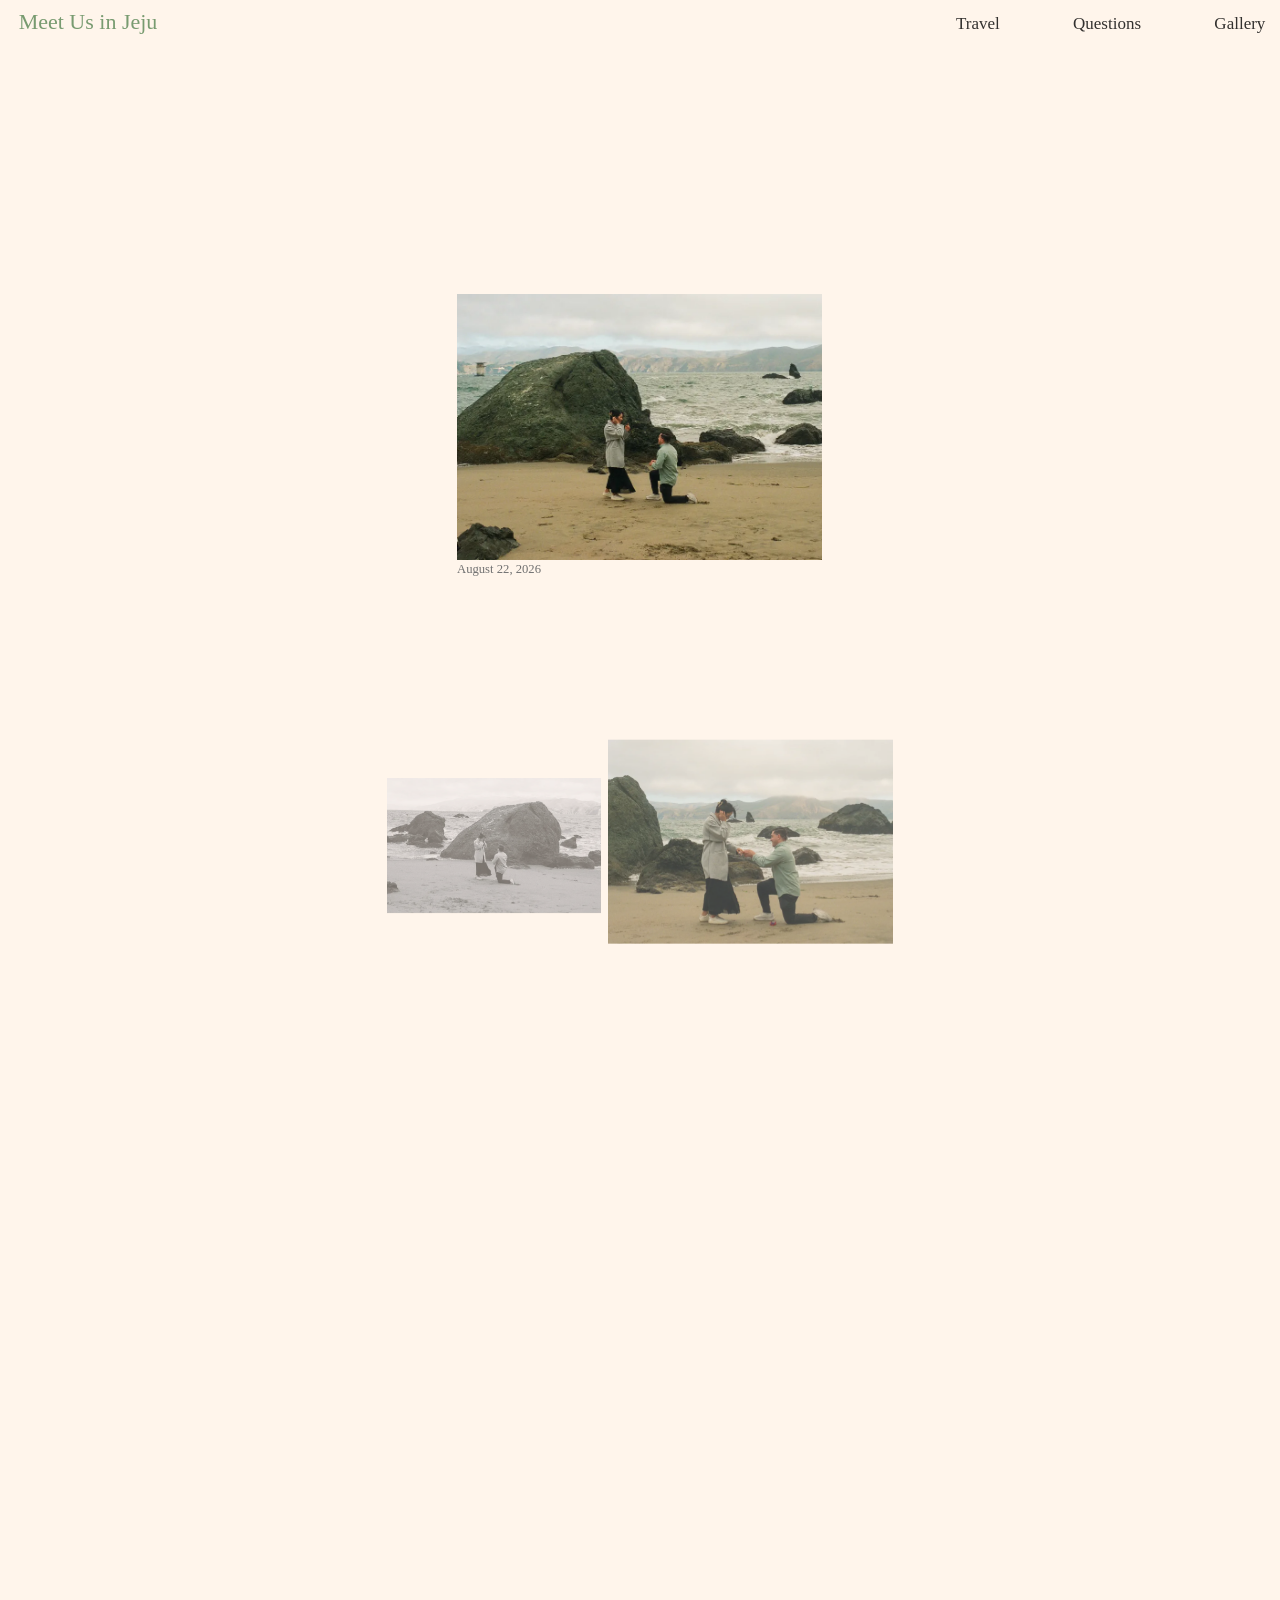
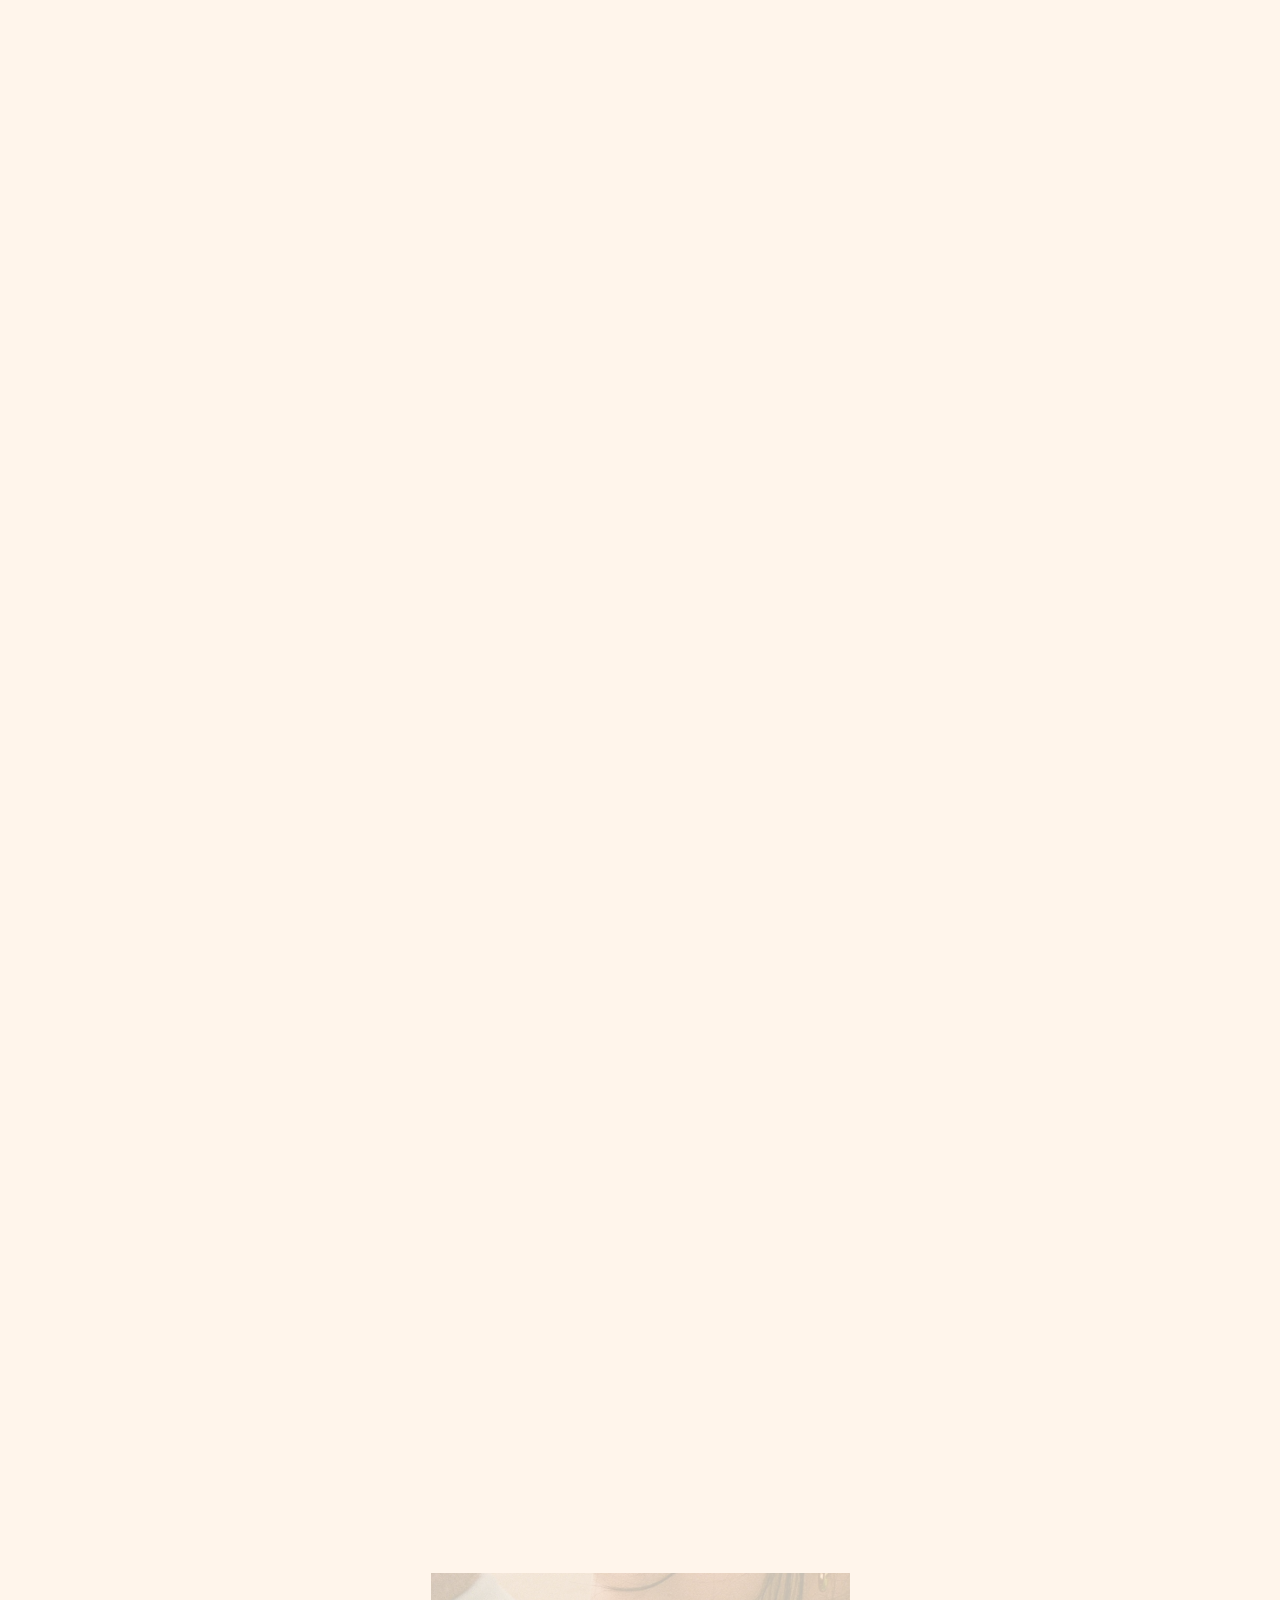
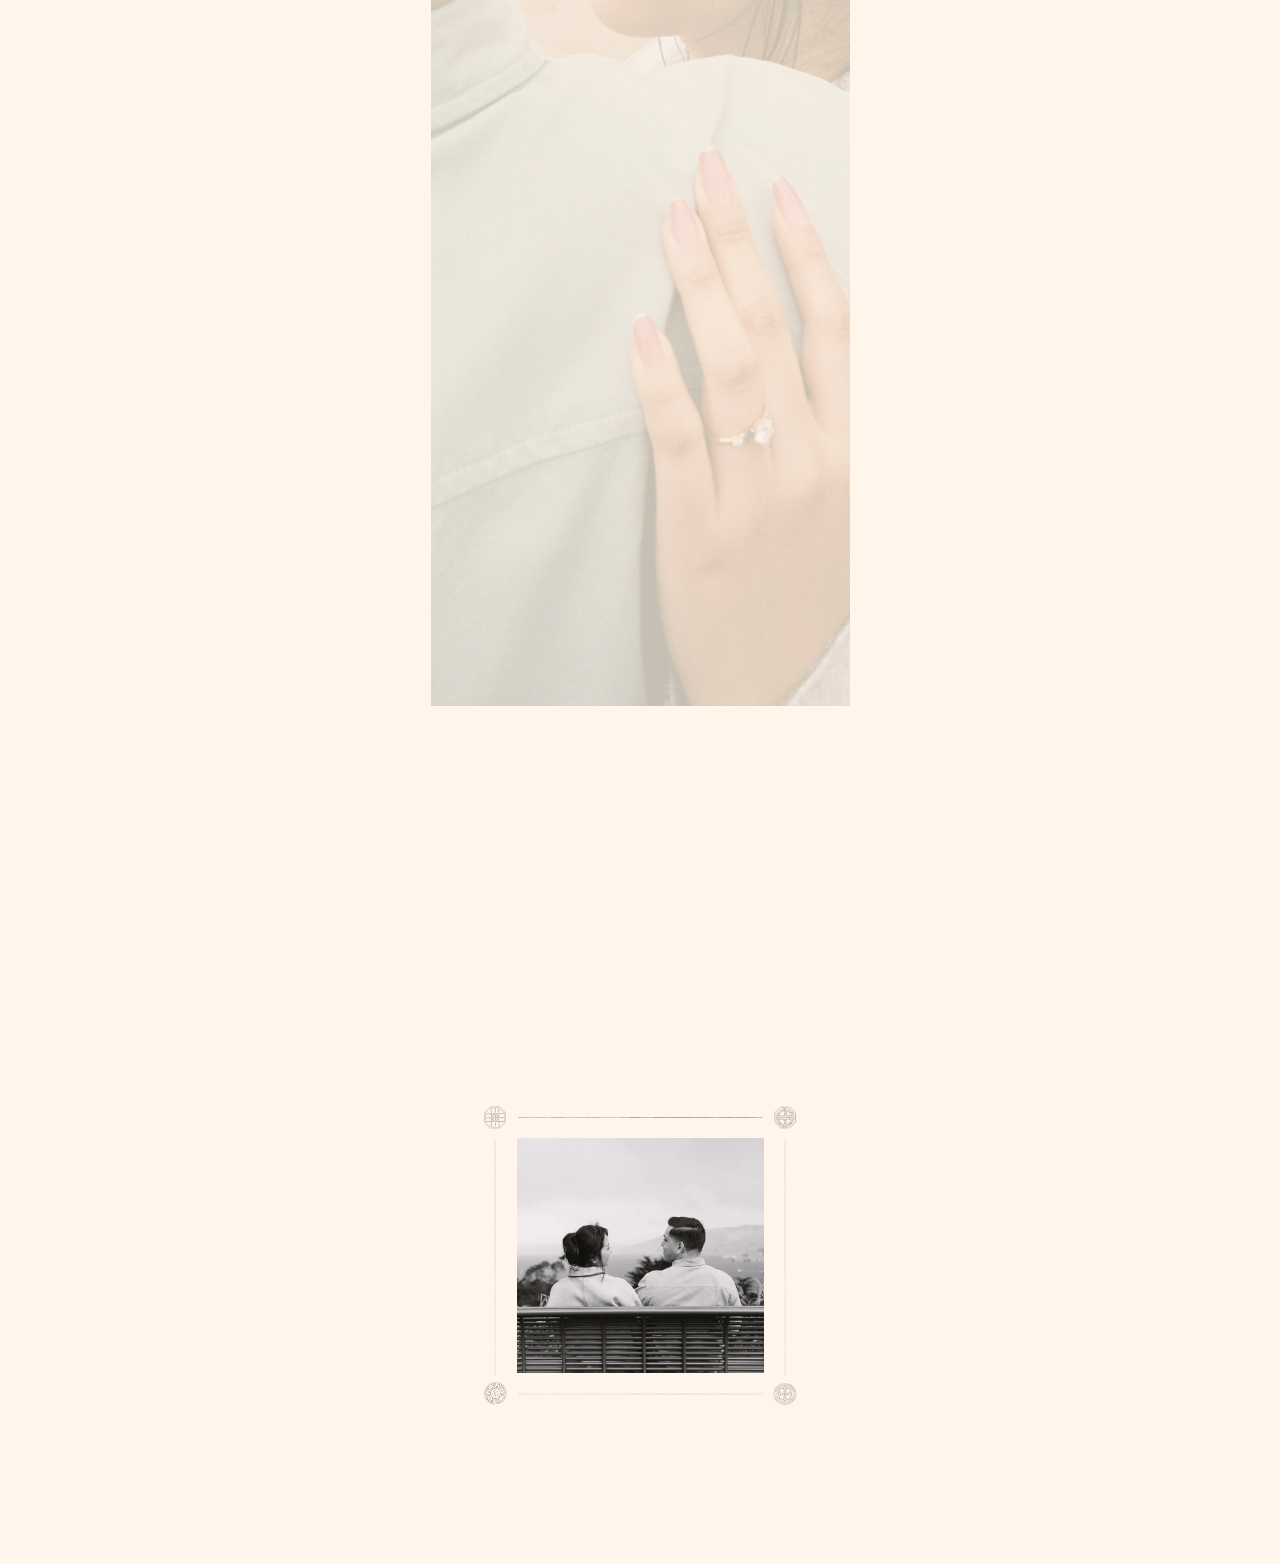
==== commit e320865a: "v5" ====
--- a/gallery.html
+++ b/gallery.html
@@ -70,13 +70,13 @@
         <a class="gallery__button" href="assets/photos/engagement-58-1600.webp"><img src="assets/photos/engagement-58-800.webp" srcset="assets/photos/engagement-58-800.webp 800w, assets/photos/engagement-58-1600.webp 1600w" sizes="(max-width: 900px) 42vw, 29vw" width="800" height="583" alt="Luis on one knee proposing to Eden on the beach beside a large rock" fetchpriority="high" decoding="async"></a>
         <p class="gallery__caption">August 22, 2026</p>
       </li>
-      <li class="gallery__item" style="--dx:1168;--dy:1035;--dw:427;--mx:715;--my:788;--mw:346">
+      <li class="gallery__item" style="--dx:912;--dy:1035;--dw:427;--mx:500.5;--my:788;--mw:346">
         <a class="gallery__button" href="assets/photos/engagement-13-1600.webp"><img src="assets/photos/engagement-13-800.webp" srcset="assets/photos/engagement-13-800.webp 800w, assets/photos/engagement-13-1600.webp 1600w" sizes="(max-width: 900px) 33vw, 23vw" width="800" height="573" alt="Luis kneeling and holding Eden’s hands on the beach" fetchpriority="high" decoding="async"></a>
       </li>
-      <li class="gallery__item" style="--dx:837;--dy:1087;--dw:321;--mx:448;--my:832;--mw:259">
+      <li class="gallery__item" style="--dx:581;--dy:1087;--dw:321;--mx:233.5;--my:832;--mw:259">
         <a class="gallery__button" href="assets/photos/engagement-59-bw-1600.webp"><img src="assets/photos/engagement-59-bw-800.webp" srcset="assets/photos/engagement-59-bw-800.webp 800w, assets/photos/engagement-59-bw-1600.webp 1600w" sizes="(max-width: 900px) 24vw, 17vw" width="800" height="505" alt="A wide view of the proposal on the beach, with the rock and the bay behind" loading="lazy" decoding="async"></a>
       </li>
-      <li class="gallery__item" style="--dx:322;--dy:1514;--dw:583;--mx:22;--my:1175;--mw:473">
+      <li class="gallery__item" style="--dx:668.5;--dy:1514;--dw:583;--mx:303.5;--my:1175;--mw:473">
         <a class="gallery__button" href="assets/photos/engagement-14-1600.webp"><img src="assets/photos/engagement-14-800.webp" srcset="assets/photos/engagement-14-800.webp 800w, assets/photos/engagement-14-1600.webp 1600w" sizes="(max-width: 900px) 44vw, 31vw" width="800" height="582" alt="Eden kissing Luis on the cheek on the beach" loading="lazy" decoding="async"></a>
       </li>
       <li class="gallery__item" style="--dx:377.5;--dy:2163;--dw:1165;--mx:69;--my:1700;--mw:943">
@@ -103,10 +103,10 @@
       <li class="gallery__item" style="--dx:998;--dy:5277;--dw:378;--mx:572;--my:4221;--mw:304">
         <a class="gallery__button" href="assets/photos/engagement-08-1600.webp"><img src="assets/photos/engagement-08-800.webp" srcset="assets/photos/engagement-08-800.webp 800w, assets/photos/engagement-08-1600.webp 1600w" sizes="(max-width: 900px) 29vw, 20vw" width="800" height="1000" alt="Eden and Luis facing each other on the steps beneath a red awning" loading="lazy" decoding="async"></a>
       </li>
-      <li class="gallery__item" style="--dx:629;--dy:6085;--dw:985;--mx:264;--my:4874;--mw:797">
+      <li class="gallery__item" style="--dx:467.5;--dy:6085;--dw:985;--mx:141.5;--my:4874;--mw:797">
         <a class="gallery__button" href="assets/photos/engagement-67-bw-1600.webp"><img src="assets/photos/engagement-67-bw-800.webp" srcset="assets/photos/engagement-67-bw-800.webp 800w, assets/photos/engagement-67-bw-1600.webp 1600w" sizes="(max-width: 900px) 74vw, 52vw" width="800" height="331" alt="Black-and-white photo of Eden and Luis seated at a picnic table" loading="lazy" decoding="async"></a>
       </li>
-      <li class="gallery__item" style="--dx:335;--dy:6834;--dw:587;--mx:23;--my:5478;--mw:476">
+      <li class="gallery__item" style="--dx:666.5;--dy:6834;--dw:587;--mx:302;--my:5478;--mw:476">
         <a class="gallery__button" href="assets/photos/engagement-63-1600.webp"><img src="assets/photos/engagement-63-800.webp" srcset="assets/photos/engagement-63-800.webp 800w, assets/photos/engagement-63-1600.webp 1600w" sizes="(max-width: 900px) 45vw, 31vw" width="800" height="603" alt="Eden leaning against Luis beside a patterned concrete wall" loading="lazy" decoding="async"></a>
       </li>
       <li class="gallery__item" style="--dx:798;--dy:7586;--dw:494;--mx:408;--my:6098;--mw:400">
--- a/css/style.css
+++ b/css/style.css
@@ -113,7 +113,6 @@
 .faq__question,
 .faq__contact-heading,
 .gallery__caption,
-.back-link,
 .envelope__hint {
   font-family: var(--serif);
 }
@@ -242,10 +241,6 @@
   border-image-source: url("../assets/img/paper-long.webp");
 }
 
-.paper--howto::before {
-  border-image-source: url("../assets/img/paper-med.webp");
-}
-
 .paper__note {
   margin: calc(181 * var(--u)) calc(52 * var(--u)) 0 0;
   font-size: max(15px, calc(20 * var(--u)));
@@ -364,7 +359,7 @@
   margin-top: calc(94 * var(--u));
 }
 
-/* ---------- Travel & How to ---------- */
+/* ---------- Travel ---------- */
 
 .guide {
   padding: calc(135 * var(--u)) calc(92 * var(--u)) calc(70 * var(--u)) calc(121 * var(--u));
@@ -372,7 +367,9 @@
   line-height: 1.75;
 }
 
+/* Section titles are link targets (Flying's "Here" jumps to #transfer); stop them clear of the pinned header. */
 .guide__title {
+  scroll-margin-top: max(72px, calc(120 * var(--vu)));
   font-family: var(--display);
   font-size: max(44px, calc(73 * var(--u)));
   font-style: italic;
@@ -498,20 +495,6 @@
   text-decoration-thickness: 1px;
 }
 
-.back-link {
-  display: inline-block;
-  margin: 0 0 calc(40 * var(--vu)) calc(28 * var(--vu));
-  color: var(--sage);
-  font-size: clamp(22px, calc(32 * var(--vu)), 32px);
-  text-decoration: none;
-}
-
-.back-link:hover {
-  text-decoration: underline;
-  text-underline-offset: 0.2em;
-  text-decoration-thickness: 1px;
-}
-
 /* ---------- Questions ---------- */
 
 .faq {
@@ -610,8 +593,8 @@
 /* Photos are placed where the mockup scatters them, as percentages of the
  * artboard, so the composition scales with the window. Each item carries its
  * desktop (--dx/--dy/--dw) and mobile (--mx/--my/--mw) artboard coordinates.
- * The photos and groups that sit in the middle are centered exactly on the
- * artboard (the desktop mockup had them ~40px left of center). */
+ * Every photo, and every pair or trio, is centered exactly on the artboard, as
+ * the couple's review notes asked (the mockup had most ~40px left of center). */
 .gallery {
   --gw: 1920;
   --gh: 11880;
@@ -711,6 +694,33 @@
 .has-scroll-fades .gallery__item {
   transition: opacity 0.2s linear, transform 0.2s linear;
   will-change: opacity, transform;
+}
+
+/* Arriving on the page, the photos already on screen rise into place with the
+ * text reveals' timing, a beat apart. They wait hidden for main.js, and show
+ * after a beat if it never runs. */
+@media (prefers-reduced-motion: no-preference) {
+  .js .gallery__item {
+    opacity: 0;
+    transform: translateY(24px);
+    animation: photo-failsafe 1s cubic-bezier(0.4, 0, 0.4, 1) 4s forwards;
+  }
+
+  .has-scroll-fades .gallery__item {
+    animation: none;
+  }
+
+  .has-scroll-fades .gallery__item.is-arriving {
+    transition: opacity 1s cubic-bezier(0.4, 0, 0.4, 1), transform 1s cubic-bezier(0.4, 0, 0.4, 1);
+    transition-delay: var(--arrive-delay, 0s);
+  }
+}
+
+@keyframes photo-failsafe {
+  to {
+    opacity: 1;
+    transform: none;
+  }
 }
 
 .lightbox {
@@ -954,10 +964,6 @@
     border-image-source: url("../assets/img/paper-long-mobile.webp");
   }
 
-  .paper--howto::before {
-    border-image-source: url("../assets/img/paper-long-mobile-howto.webp");
-  }
-
   .paper__note {
     margin: calc(60 * var(--u)) calc(43 * var(--u)) 0 calc(60 * var(--u));
     font-size: 12px;
@@ -1032,7 +1038,7 @@
     margin-top: calc(84 * var(--u));
   }
 
-  /* Travel & How to */
+  /* Travel */
 
   /* Equal side margins: nothing reaches into the right padding on mobile. */
   .guide {
@@ -1040,7 +1046,10 @@
     font-size: 12px;
   }
 
+  /* Land a jumped-to title so the see-through header sits in the blank space
+   * between the divider above it and the previous section's last line. */
   .guide__title {
+    scroll-margin-top: calc(270 * var(--u));
     font-size: clamp(28px, 8.4vw, 38px);
   }
 
@@ -1099,11 +1108,6 @@
     margin-top: 0.6em;
   }
 
-  .back-link {
-    margin: 0 0 32px max(8px, calc(23 * var(--vu)));
-    font-size: 18px;
-  }
-
   /* Questions */
 
   .faq {
